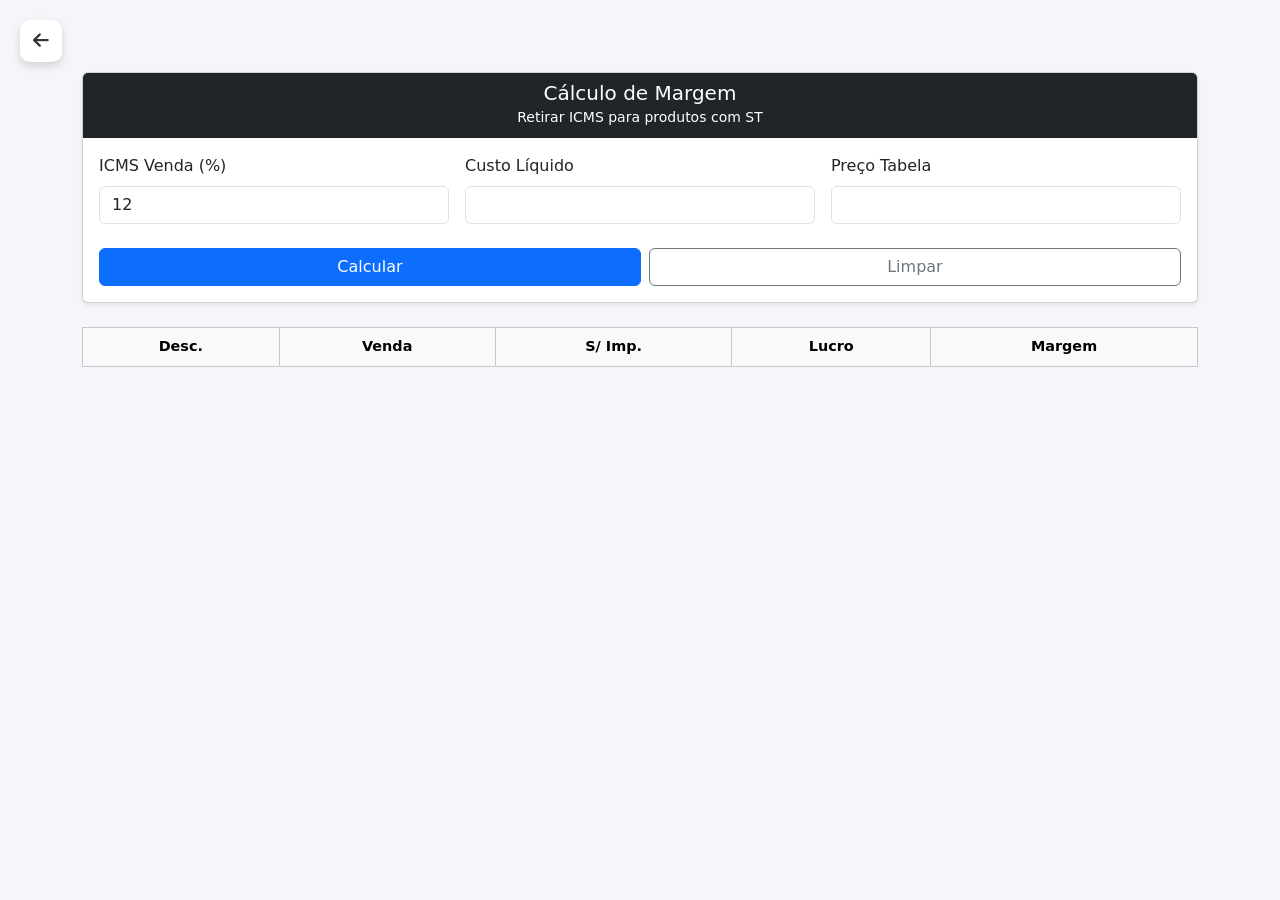
==== index.html @ 2212c297 "Add files via upload" ====
<!DOCTYPE html>
<html lang="pt-br">

<head>
  <meta charset="UTF-8">
  <title>Cálculo de Margem</title>
  <meta name="viewport" content="width=device-width, initial-scale=1">
  <link rel="shortcut icon" href="favicon.ico" />
  <link href="https://cdn.jsdelivr.net/npm/bootstrap@5.3.2/dist/css/bootstrap.min.css" rel="stylesheet">
  <link href="https://cdnjs.cloudflare.com/ajax/libs/font-awesome/6.5.0/css/all.min.css" rel="stylesheet">
  <link rel="stylesheet" href="style.css">
  <link rel="manifest" href="manifest.json">
  <meta name="theme-color" content="#0d6efd">
</head>

<body>
  <div class="container py-4">
    <a href="menu.html" class="btn-voltar">
      <i class="fa-solid fa-arrow-left"></i>
    </a>
  </div>
  <div class="container my-4">
    <div class="card shadow-sm">
      <div class="card-header bg-dark text-white text-center">
        <h5 class="mb-0">Cálculo de Margem</h5>
        <small>Retirar ICMS para produtos com ST</small>
      </div>

      <div class="card-body">
        <div class="row g-3">
          <div class="col-12 col-md-4">
            <label class="form-label">ICMS Venda (%)</label>
            <input type="number" id="icms" class="form-control" value="12">
          </div>
          <div class="col-12 col-md-4">
            <label class="form-label">Custo Líquido</label>
            <input type="number" id="custo" class="form-control">
          </div>
          <div class="col-12 col-md-4">
            <label class="form-label">Preço Tabela</label>
            <input type="number" id="preco" class="form-control">
          </div>
        </div>

        <div class="mt-4 d-grid d-md-flex gap-2">
          <button class="btn btn-primary flex-fill" onclick="calcular()">Calcular</button>
          <button class="btn btn-outline-secondary flex-fill" onclick="limpar()">Limpar</button>
        </div>
      </div>
    </div>

    <div class="table-responsive mt-4">
      <table class="table table-bordered table-hover align-middle text-center">
        <thead class="table-light">
          <tr>
            <th>Desc.</th>
            <th>Venda</th>
            <th>S/ Imp.</th>
            <th>Lucro</th>
            <th>Margem</th>
          </tr>
        </thead>
        <tbody id="resultado"></tbody>
      </table>
    </div>
  </div>
  <!-- Modal Instalar PWA -->
  <div class="modal fade" id="installModal" tabindex="-1" aria-hidden="true">
    <div class="modal-dialog modal-dialog-centered">
      <div class="modal-content">
        <div class="modal-header">
          <h5 class="modal-title">Instalar aplicativo</h5>
          <button type="button" class="btn-close" data-bs-dismiss="modal"></button>
        </div>
        <div class="modal-body">
          Quer instalar o <b>Cálculo de Margem</b> no seu celular/PC para usar offline?
        </div>
        <div class="modal-footer">
          <button class="btn btn-outline-secondary" data-bs-dismiss="modal">
            Agora não
          </button>
          <button class="btn btn-primary" id="btnInstallPWA">
            Instalar
          </button>
        </div>
      </div>
    </div>
  </div>

  <script src="https://cdn.jsdelivr.net/npm/bootstrap@5.3.2/dist/js/bootstrap.bundle.min.js"></script>
  <script src="script.min.js"></script>
  <script>
    if ("serviceWorker" in navigator) {
      navigator.serviceWorker.register("./sw.js");
    }
  </script>

</body>

</html>
---- style.css ----
body{
  background:#f4f6f9;
}

table{
  font-size:0.9rem;
}

.btn-voltar{
position:fixed;
top:20px;
left:20px;
width:42px;
height:42px;
border-radius:10px;
background:#ffffff;
display:flex;
align-items:center;
justify-content:center;
box-shadow:0 4px 10px rgba(0,0,0,0.15);
color:#333;
text-decoration:none;
font-size:18px;
transition:all 0.2s ease;
z-index:999;
}

.btn-voltar:hover{
background:#0d6efd;
color:#fff;
transform:translateY(-2px);
}
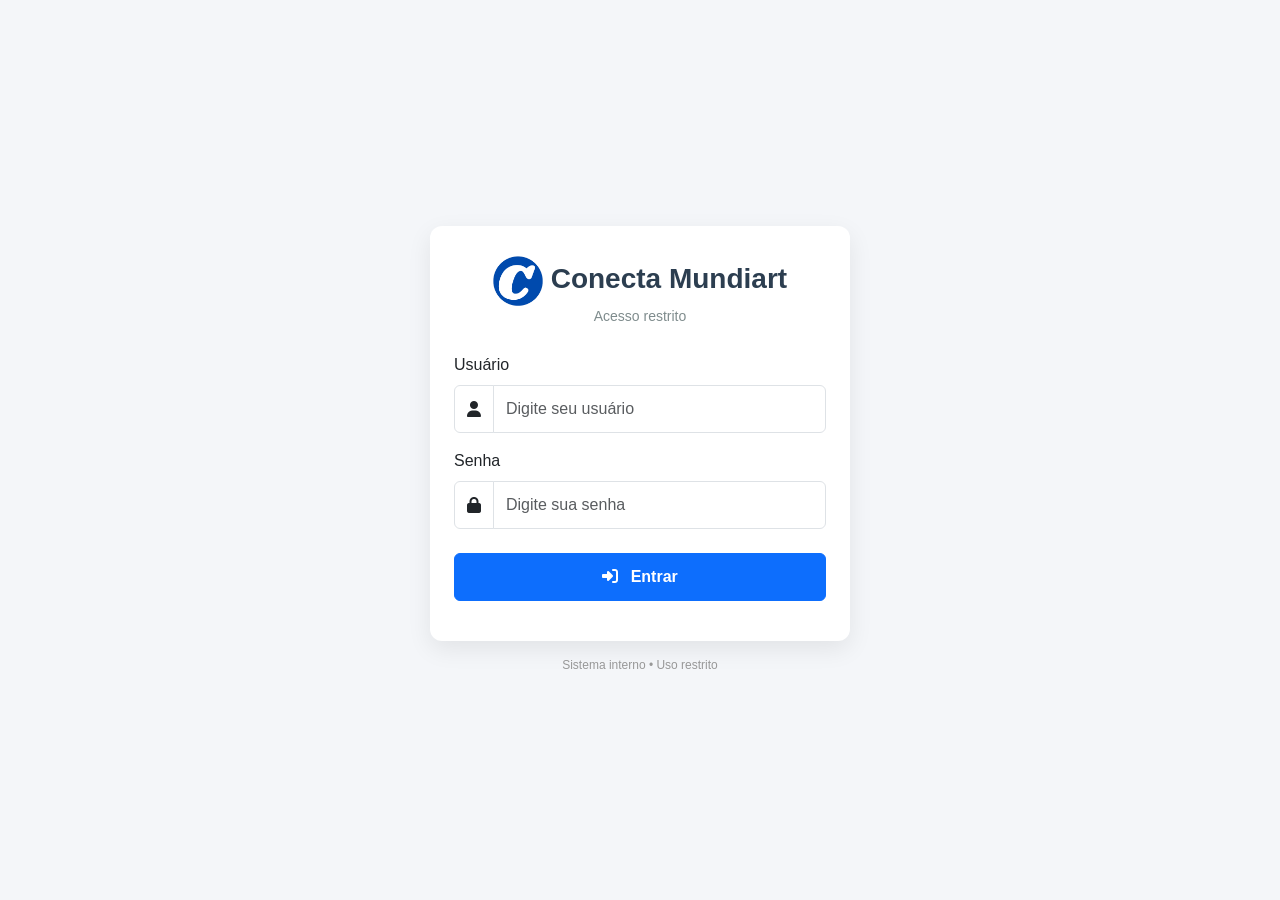
==== commit fb3fc80f: "Add files via upload" ====
--- a/index.html
+++ b/index.html
@@ -1,100 +1,103 @@
-<!DOCTYPE html>
-<html lang="pt-br">
-
-<head>
-  <meta charset="UTF-8">
-  <title>Cálculo de Margem</title>
-  <meta name="viewport" content="width=device-width, initial-scale=1">
-  <link rel="shortcut icon" href="favicon.ico" />
-  <link href="https://cdn.jsdelivr.net/npm/bootstrap@5.3.2/dist/css/bootstrap.min.css" rel="stylesheet">
-  <link href="https://cdnjs.cloudflare.com/ajax/libs/font-awesome/6.5.0/css/all.min.css" rel="stylesheet">
-  <link rel="stylesheet" href="style.css">
-  <link rel="manifest" href="manifest.json">
-  <meta name="theme-color" content="#0d6efd">
-</head>
-
-<body>
-  <div class="container py-4">
-    <a href="menu.html" class="btn-voltar">
-      <i class="fa-solid fa-arrow-left"></i>
-    </a>
-  </div>
-  <div class="container my-4">
-    <div class="card shadow-sm">
-      <div class="card-header bg-dark text-white text-center">
-        <h5 class="mb-0">Cálculo de Margem</h5>
-        <small>Retirar ICMS para produtos com ST</small>
-      </div>
-
-      <div class="card-body">
-        <div class="row g-3">
-          <div class="col-12 col-md-4">
-            <label class="form-label">ICMS Venda (%)</label>
-            <input type="number" id="icms" class="form-control" value="12">
-          </div>
-          <div class="col-12 col-md-4">
-            <label class="form-label">Custo Líquido</label>
-            <input type="number" id="custo" class="form-control">
-          </div>
-          <div class="col-12 col-md-4">
-            <label class="form-label">Preço Tabela</label>
-            <input type="number" id="preco" class="form-control">
-          </div>
-        </div>
-
-        <div class="mt-4 d-grid d-md-flex gap-2">
-          <button class="btn btn-primary flex-fill" onclick="calcular()">Calcular</button>
-          <button class="btn btn-outline-secondary flex-fill" onclick="limpar()">Limpar</button>
-        </div>
-      </div>
-    </div>
-
-    <div class="table-responsive mt-4">
-      <table class="table table-bordered table-hover align-middle text-center">
-        <thead class="table-light">
-          <tr>
-            <th>Desc.</th>
-            <th>Venda</th>
-            <th>S/ Imp.</th>
-            <th>Lucro</th>
-            <th>Margem</th>
-          </tr>
-        </thead>
-        <tbody id="resultado"></tbody>
-      </table>
-    </div>
-  </div>
-  <!-- Modal Instalar PWA -->
-  <div class="modal fade" id="installModal" tabindex="-1" aria-hidden="true">
-    <div class="modal-dialog modal-dialog-centered">
-      <div class="modal-content">
-        <div class="modal-header">
-          <h5 class="modal-title">Instalar aplicativo</h5>
-          <button type="button" class="btn-close" data-bs-dismiss="modal"></button>
-        </div>
-        <div class="modal-body">
-          Quer instalar o <b>Cálculo de Margem</b> no seu celular/PC para usar offline?
-        </div>
-        <div class="modal-footer">
-          <button class="btn btn-outline-secondary" data-bs-dismiss="modal">
-            Agora não
-          </button>
-          <button class="btn btn-primary" id="btnInstallPWA">
-            Instalar
-          </button>
-        </div>
-      </div>
-    </div>
-  </div>
-
-  <script src="https://cdn.jsdelivr.net/npm/bootstrap@5.3.2/dist/js/bootstrap.bundle.min.js"></script>
-  <script src="script.min.js"></script>
-  <script>
-    if ("serviceWorker" in navigator) {
-      navigator.serviceWorker.register("./sw.js");
-    }
-  </script>
-
-</body>
-
+<!DOCTYPE html>
+<html lang="pt-br">
+
+<head>
+    <meta charset="UTF-8">
+    <title>App Mundiart - Login</title>
+    <meta name="viewport" content="width=device-width, initial-scale=1">
+    <link rel="shortcut icon" href="favicon.ico" />
+    <link href="https://cdn.jsdelivr.net/npm/bootstrap@5.3.2/dist/css/bootstrap.min.css" rel="stylesheet">
+    <link href="https://cdnjs.cloudflare.com/ajax/libs/font-awesome/6.5.0/css/all.min.css" rel="stylesheet">
+    <link rel="stylesheet" href="login.css">
+    <link rel="manifest" href="manifest.json">
+    <meta name="theme-color" content="#0d6efd">
+</head>
+
+<body>
+
+    <div class="login-container">
+
+        <div class="card login-card">
+
+            <div class="login-header">
+
+                <div class="logo">
+                    <img src="icon-192.png" alt="" class="login-ico">
+                    Conecta Mundiart
+                </div>
+
+                <div class="subtitle">
+                    Acesso restrito
+                </div>
+
+            </div>
+
+            <div class="card-body px-4 pb-4">
+
+                <form id="loginForm">
+
+                    <div class="mb-3">
+
+                        <label class="form-label">Usuário</label>
+
+                        <div class="input-group">
+
+                            <span class="input-group-text">
+                                <i class="fa fa-user"></i>
+                            </span>
+
+                            <input type="text" id="anime" class="form-control" placeholder="Digite seu usuário"
+                                required>
+
+                        </div>
+
+                    </div>
+
+                    <div class="mb-4">
+
+                        <label class="form-label">Senha</label>
+
+                        <div class="input-group">
+
+                            <span class="input-group-text">
+                                <i class="fa fa-lock"></i>
+                            </span>
+
+                            <input type="password" id="fox" class="form-control" placeholder="Digite sua senha"
+                                required>
+
+                        </div>
+
+                    </div>
+
+                    <button class="btn btn-primary w-100 btn-login">
+
+                        <i class="fa fa-sign-in-alt me-2"></i>
+                        Entrar
+
+                    </button>
+
+                    <div id="erro" class="text-danger text-center mt-3"></div>
+
+                </form>
+
+            </div>
+
+        </div>
+
+        <div class="footer-login">
+            Sistema interno • Uso restrito
+        </div>
+
+    </div>
+
+    <script src="auth.js"></script>
+    <script>
+    if ("serviceWorker" in navigator) {
+      navigator.serviceWorker.register("./sw.js");
+    }
+  </script>
+
+</body>
+
 </html>
--- a/login.css
+++ b/login.css
@@ -0,0 +1,59 @@
+body{
+    background:#f4f6f9;
+    height:100vh;
+    display:flex;
+    align-items:center;
+    justify-content:center;
+    font-family: "Segoe UI", Tahoma, Geneva, Verdana, sans-serif;
+}
+
+.login-container{
+    width:100%;
+    max-width:420px;
+}
+
+.login-card{
+    border:0;
+    border-radius:12px;
+    box-shadow:0 8px 25px rgba(0,0,0,0.08);
+}
+
+.login-header{
+    text-align:center;
+    padding:30px 20px 10px 20px;
+}
+
+.logo{
+    font-size:28px;
+    font-weight:600;
+    color:#2c3e50;
+}
+
+.subtitle{
+    font-size:14px;
+    color:#7f8c8d;
+}
+
+.form-control{
+    height:48px;
+}
+
+.input-group-text{
+    background:#fff;
+}
+
+.btn-login{
+    height:48px;
+    font-weight:600;
+}
+
+.footer-login{
+    text-align:center;
+    font-size:12px;
+    color:#999;
+    margin-top:15px;
+}
+
+.login-ico{
+    width: 50px;
+}
